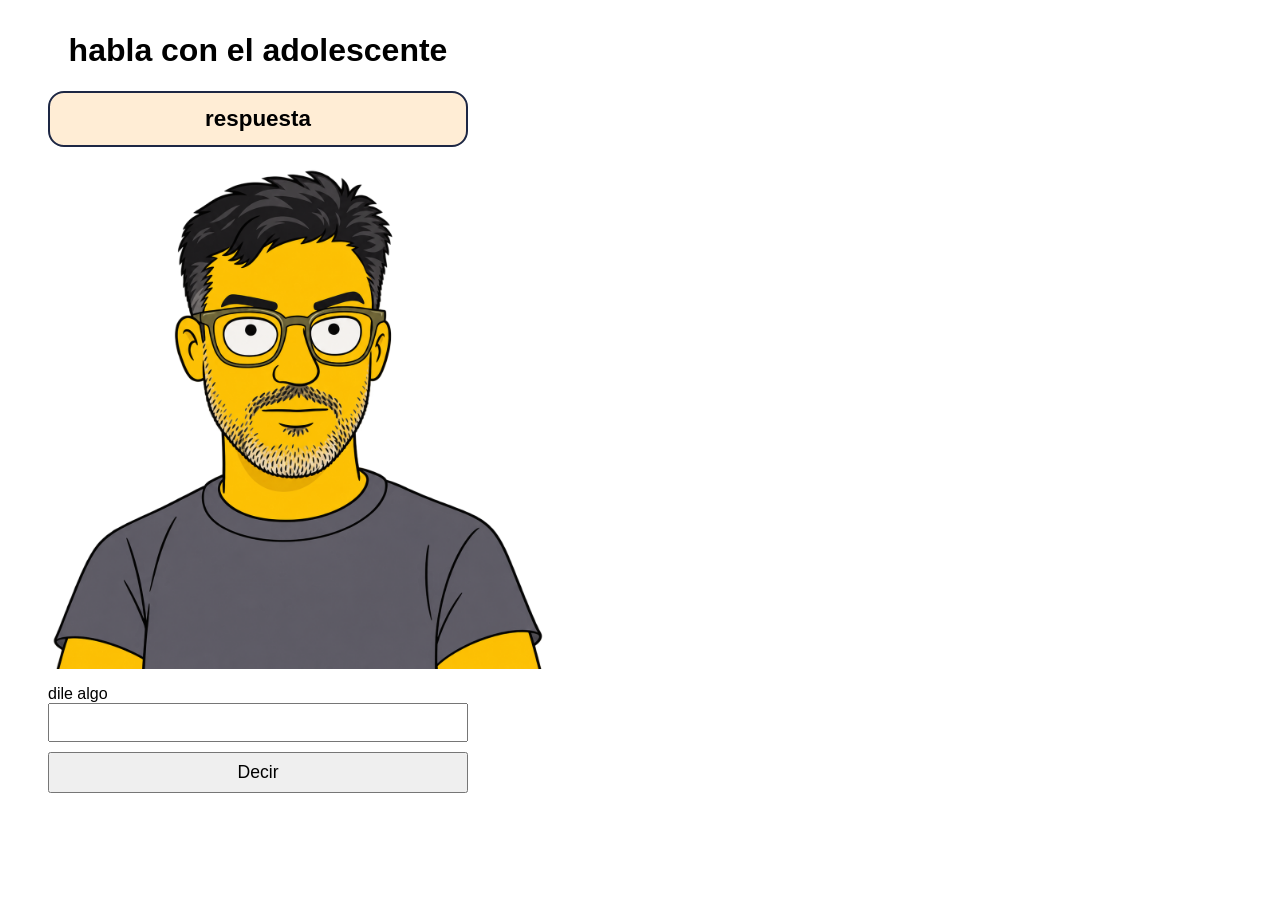
==== index.html @ f9211b83 "adolescente.yo" ====
<!DOCTYPE html>
<html lang="es">
<head>
    <meta charset="UTF-8">
    <meta name="viewport" content="width=device-width, initial-scale=1.0">
    <title>adolescente</title>
    <link rel="stylesheet" href="css/estilos.css">
</head>
<body>

    <h1>habla con el adolescente</h1>

    <p id="respuesta" aria-live="polite">respuesta</p>
    <img src="img/yo.png" alt="un adolescente con cara de aburrimiento y unos cascos">

    <label for="frase">dile algo</label>
    <input type="text" id="frase" autocomplete="off">
    <button id="decir">Decir</button>

    <script src="js/adolescente.js"></script>
    
</body>
</html>
---- css/estilos.css ----
body{
    font-family: Arial, Helvetica, sans-serif;
    max-width: 420px;
    margin: 2rem;
    padding: 0 1rem;
    text-align: center;
}
#respuesta {
    background: #FFEDD5;
    border: 2px solid #1D2744;
    border-radius: 16px;
    padding: 0.8rem 1rem;
    font-size: 1.4rem;
    font-weight: bold;

}

img{
    display: block;
    margin: 0 auto 1rem;
    width: 500px;
}
label{
    display: block;
    text-align: left;

}

input{
    width: 100%;
    box-sizing: border-box;
    font-size: 1.2rem;
    padding: 0.4rem;
}

button{
    width: 100%;
    margin-top: 0.6rem;
    font-size: 1.1rem;
    padding: 0.5rem;
    cursor: pointer;
}
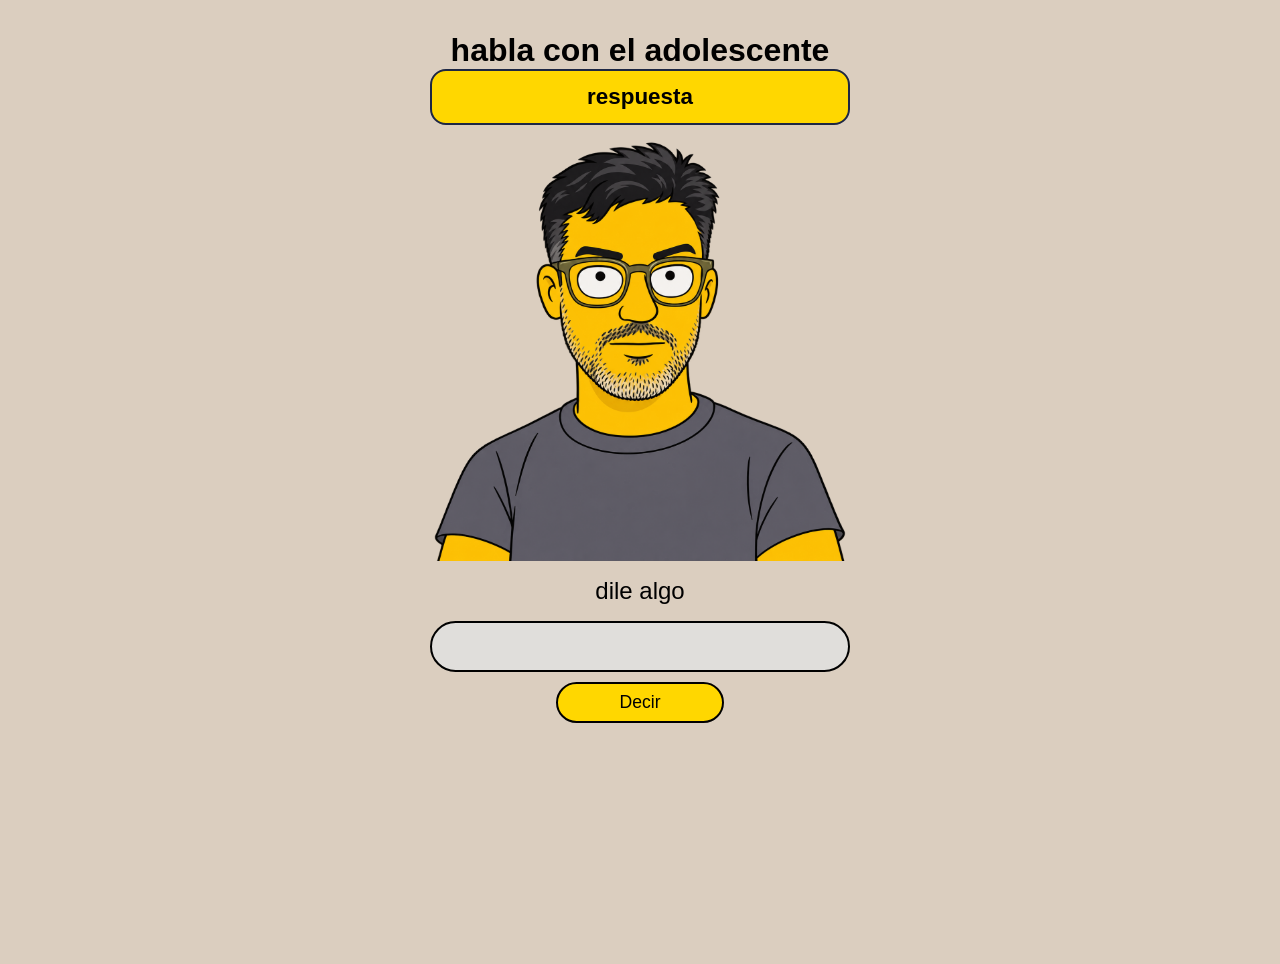
==== commit a449aeab: "adolescentefin" ====
--- a/index.html
+++ b/index.html
@@ -11,7 +11,7 @@
     <h1>habla con el adolescente</h1>
 
     <p id="respuesta" aria-live="polite">respuesta</p>
-    <img src="img/yo.png" alt="un adolescente con cara de aburrimiento y unos cascos">
+    <img id="imagen" src="img/yo.png" alt="un adolescente con cara de aburrimiento y unos cascos">
 
     <label for="frase">dile algo</label>
     <input type="text" id="frase" autocomplete="off">
--- a/css/estilos.css
+++ b/css/estilos.css
@@ -1,12 +1,22 @@
+*{
+    margin: 0;
+    padding: 0;
+    box-sizing: content-box;
+}
+
 body{
     font-family: Arial, Helvetica, sans-serif;
     max-width: 420px;
     margin: 2rem;
     padding: 0 1rem;
     text-align: center;
+    min-height: 100vh;
+    margin-left: auto;
+    margin-right: auto;
+    background-color: rgb(219, 206, 191);
 }
 #respuesta {
-    background: #FFEDD5;
+    background-color: gold;
     border: 2px solid #1D2744;
     border-radius: 16px;
     padding: 0.8rem 1rem;
@@ -18,11 +28,17 @@
 img{
     display: block;
     margin: 0 auto 1rem;
-    width: 500px;
+    width: 100%;
+    margin-top: 1rem;
+
 }
 label{
     display: block;
-    text-align: left;
+    text-align: center;
+    font-size: x-large;
+    margin-bottom: 1rem;
+   
+    
 
 }
 
@@ -31,12 +47,24 @@
     box-sizing: border-box;
     font-size: 1.2rem;
     padding: 0.4rem;
+    border-radius: 30px;
+    border-style: solid;
+    border-color: black;
+    padding: 0.8rem;
+    background-color: rgb(224, 222, 219);
+    
+
 }
 
 button{
-    width: 100%;
+    width: 40%;
+    box-sizing: border-box;
     margin-top: 0.6rem;
     font-size: 1.1rem;
     padding: 0.5rem;
     cursor: pointer;
+    border-radius: 30px;
+    border-style: solid;
+    background-color: gold;
+
 }
